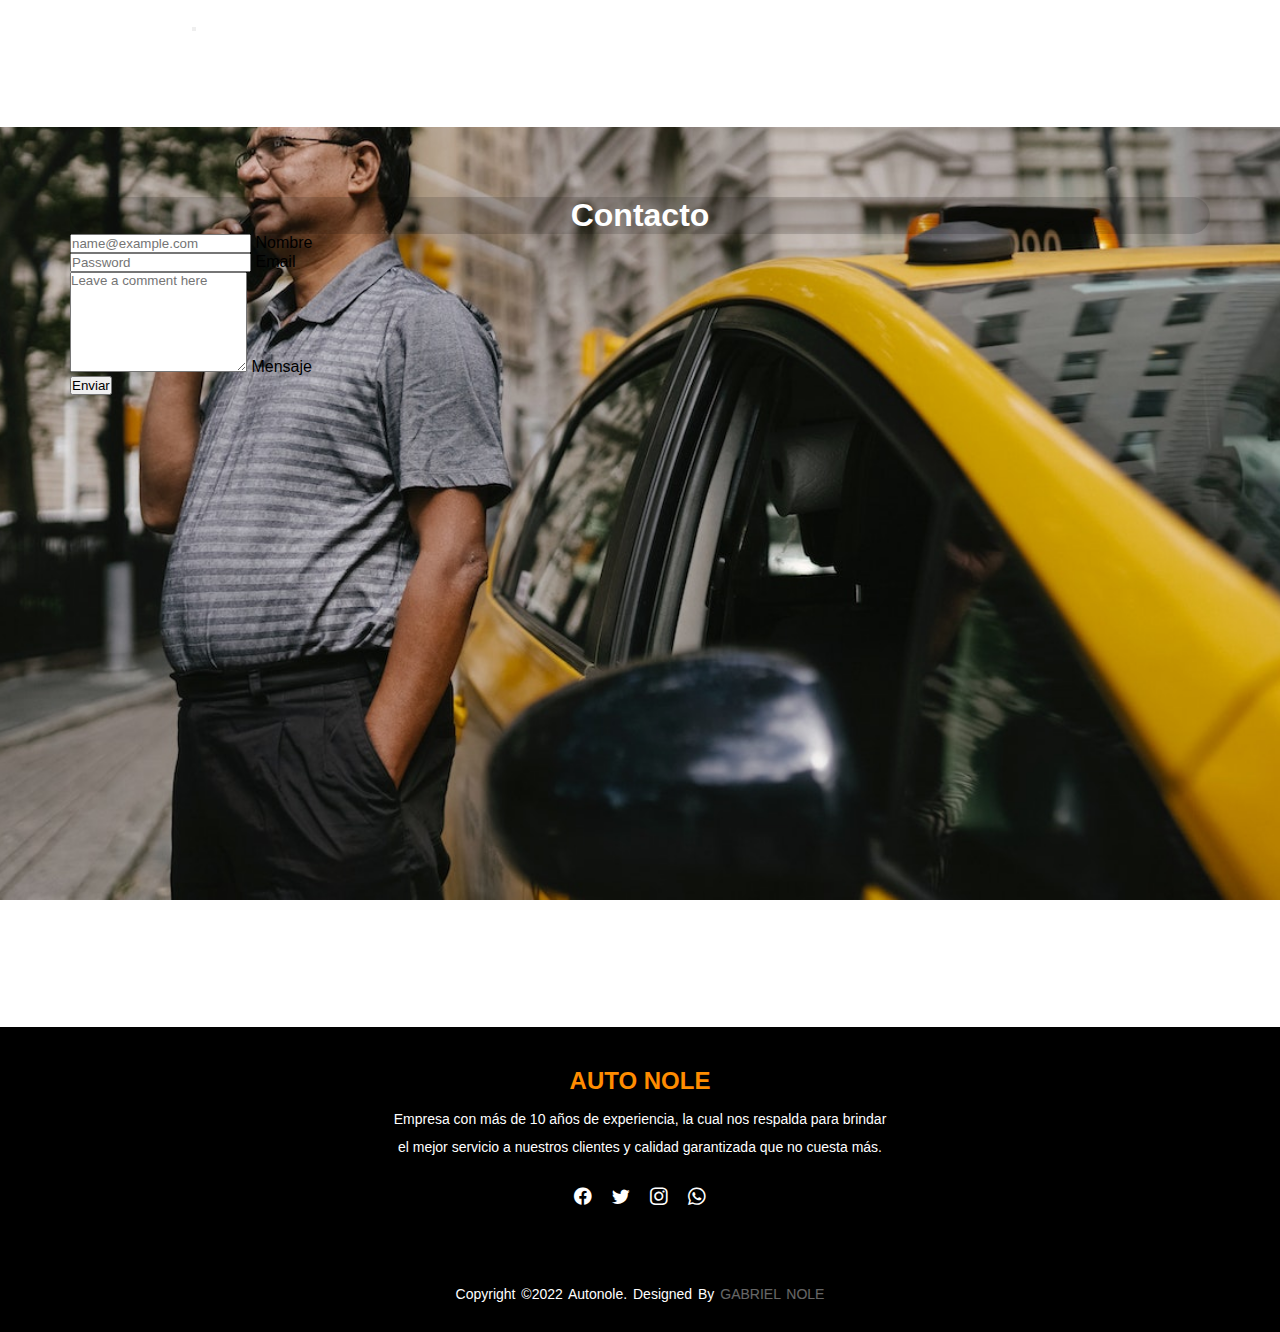
==== pages/contacto.html @ fda21eb6 "agregue page pintura" ====
<!DOCTYPE html>
<html lang="es">

<head>
  <meta charset="UTF-8">
  <meta http-equiv="X-UA-Compatible" content="IE=edge">
  <meta name="viewport" content="width=device-width, initial-scale=1.0">
  <meta name="description"
    content="Atendemos todas las marcas. Llame o póngase en contacto con nosotros a través del Formulario de contacto y nos encargamos de solucionar todo.">
  <link rel="stylesheet" href="https://cdn.jsdelivr.net/npm/bootstrap-icons@1.9.1/font/bootstrap-icons.css">
  <link href="https://cdn.jsdelivr.net/npm/bootstrap@5.2.0/dist/css/bootstrap.min.css" rel="stylesheet"
    integrity="sha384-gH2yIJqKdNHPEq0n4Mqa/HGKIhSkIHeL5AyhkYV8i59U5AR6csBvApHHNl/vI1Bx" crossorigin="anonymous">
  <link rel="stylesheet" href="../style/style.css">
  <title>Taller de Chapa y Pintura | Auto Nole | Contacto</title>
</head>





<body>

  <header>

    <nav class="navbar navbar-expand-lg">
      <div class="container-fluid">
        <a class="navbar-brand ms-5" href="../index.html">AUTO NOLE</a>
        <button class="navbar-toggler" type="button" data-bs-toggle="collapse" data-bs-target="#navbarNav"
          aria-controls="navbarNav" aria-expanded="false" aria-label="Toggle navigation">
          <span class="navbar-toggler-icon"></span>
        </button>
        <div class="collapse navbar-collapse justify-content-end me-5" id="navbarNav">
          <ul class="navbar-nav ml auto">
            <li class="nav-item">
              <a class="nav-link" href="../index.html">Inicio</a>
            </li>
            <li class="nav-item">
              <a class="nav-link" href="./nosotros.html">Nosotros</a>
            </li>
            <li class="nav-item">
              <a class="nav-link" href="./servicios.html">Servicios</a>
            </li>
            <li class="nav-item">
              <a class="nav-link" href="./galeria.html">Galeria</a>
            </li>
            <li class="nav-item">
              <a class="nav-link" href="./contacto.html">Contacto</a>
            </li>
          </ul>
        </div>
      </div>
    </nav>

  </header>

  <main class="imgdefondo">

    <div class="container">
      <div class="row  contacto">
        <div class="col-12 col-md-6">

          <h1>Contacto</h1>
          <form>
            <div class="form-floating mb-3">
              <input type="nombre" class="form-control" id="floatingInput" placeholder="name@example.com">
              <label for="floatingInput">Nombre</label>
            </div>
            <div class="form-floating">
              <input type="email" class="form-control" id="floatingPassword" placeholder="Password">
              <label for="floatingPassword">Email</label>
            </div>
            <div class="form-floating mt-3">
              <textarea class="form-control" placeholder="Leave a comment here" id="floatingTextarea2"
                style="height: 100px"></textarea>
              <label for="floatingTextarea2">Mensaje</label>
            </div>

            <button type="button" class="btn btn-warning mt-2">Enviar</button>
          </form>
        </div>

      </div>

    </div>

  </main>

  <footer>
    <div class="footer-content">
      <h2>AUTO NOLE</h2>
      <p>Empresa con más de 10 años de experiencia, la cual nos respalda para brindar el mejor servicio a nuestros
        clientes y calidad garantizada que no cuesta más.</p>
      <ul class="socials">
        <li><a href="https://www.facebook.com/"><i class="bi bi-facebook"></i></a></li>
        <li><a href="https://www.twitter.com/"><i class="bi bi-twitter"></i></a></li>
        <li><a href="https://www.instagram.com/"><i class="bi bi-instagram"></i></a></li>
        <li><a href="https://www.whatsapp.com/"><i class="bi bi-whatsapp"></i></a></li>

      </ul>
    </div>
    <div class="footer-bottom">
      <p>copyright &copy;2022 autonole. designed by <span>Gabriel Nole</span></p>
    </div>


    <script src="https://cdn.jsdelivr.net/npm/bootstrap@5.2.0/dist/js/bootstrap.bundle.min.js"
      integrity="sha384-A3rJD856KowSb7dwlZdYEkO39Gagi7vIsF0jrRAoQmDKKtQBHUuLZ9AsSv4jD4Xa"
      crossorigin="anonymous"></script>
</body>

</html>
---- style/style.css ----
@charset "UTF-8";
* {
  margin: 0;
  padding: 0;
  box-sizing: border-box;
  font-family: "Segoe UI", Tahoma, Geneva, Verdana, sans-serif;
}

body {
  width: 100%;
  overflow-x: hidden;
}

a {
  text-decoration: none;
}

ul {
  list-style-type: none;
}

/* -------H2--------- */
h2 {
  font-size: 1.5rem;
}

/*------- NAVBAR ----------- */
.nav-link {
  color: #ffffff;
}

.navbar-brand {
  color: #ffffff;
  font-size: 2rem;
  font-weight: bold;
}

.navbar-brand:hover {
  color: #ffffff;
}

/*---------FOOTER------------*/
footer {
  background-color: #000000;
  height: 10vh;
  width: 100vw;
  padding-top: 40px;
  color: #ffffff;
}

.footer-content {
  display: flex;
  align-items: center;
  justify-content: center;
  flex-direction: column;
  text-align: center;
  background-color: #000000;
}
.footer-content h2 {
  font-weight: bold;
  text-transform: capitalize;
  line-height: 3 rem;
  color: #ff8c00;
}
.footer-content h3 {
  font-size: 1.5rem;
  font-weight: bold;
  text-transform: capitalize;
  line-height: 3 rem;
  color: #ff8c00;
}
.footer-content p {
  max-width: 500px;
  margin: 10px 10px;
  line-height: 28px;
  font-size: 14px;
  display: flex;
}

.socials {
  list-style: none;
  display: flex;
  align-items: center;
  justify-content: center;
  margin: 1rem 0 3rem 0;
}
.socials li {
  margin: 0 10px;
}
.socials a {
  text-decoration: none;
  color: #ffffff;
}
.socials a i {
  font-size: 1.1rem;
  transition: color 0.4s ease;
}
.socials a:hover {
  color: #ff8c00;
}

.footer-bottom {
  background-color: #000000;
  width: 100vw;
  padding: 20px 0;
  text-align: center;
}
.footer-bottom p {
  font-size: 14px;
  word-spacing: 2px;
  text-transform: capitalize;
  margin: 10px 10px;
}
.footer-bottom span {
  text-transform: uppercase;
  opacity: 0.4;
  font-weight: 200;
}

/*-------SECCION CONTACTO.HTML----------*/
.contacto {
  padding: 70px;
  height: 80vh;
  width: 100%;
  justify-content: center;
}
.contacto h1 {
  font-weight: bold;
  background-color: rgba(0, 0, 0, 0.142);
  text-align: center;
  color: white;
  border-radius: 30px;
}

.imgdefondo {
  background-image: url(../img/contacto2.jpg);
  height: 100vh;
  width: 100%;
  background-size: cover;
  background-repeat: no-repeat;
  background-attachment: fixed;
  background-position: center;
}

/*------Carousel con bootstrap en index------*/
.carousel-item {
  height: 100vh;
  min-height: 300px;
}

.carousel-caption {
  bottom: 220px;
  z-index: 2;
}
.carousel-caption h1 {
  font-size: 45px;
  text-transform: uppercase;
  letter-spacing: 2px;
  margin-top: 25px;
  color: rgba(255, 255, 255, 0.801);
  font-family: Cambria, Cochin, Georgia, Times, "Times New Roman", serif;
}
.carousel-caption h1 span {
  font-family: Cambria, Cochin, Georgia, Times, "Times New Roman", serif;
}
.carousel-caption h2 {
  font-size: 45px;
  text-transform: uppercase;
  letter-spacing: 2px;
  margin-top: 25px;
  color: rgba(255, 255, 255, 0.801);
  font-family: Cambria, Cochin, Georgia, Times, "Times New Roman", serif;
}
.carousel-caption h3 {
  font-size: 45px;
  text-transform: uppercase;
  letter-spacing: 2px;
  margin-top: 25px;
  color: rgba(255, 255, 255, 0.801);
  font-family: Cambria, Cochin, Georgia, Times, "Times New Roman", serif;
}
.carousel-caption p {
  width: 60%;
  margin: auto;
  font-size: 18px;
  line-height: 1.9;
}

.carousel-inner::before {
  content: "";
  position: absolute;
  width: 100%;
  height: 100%;
  top: 0;
  left: 0;
  background: rgba(0, 0, 0, 0.7);
  z-index: 1;
}

@media only screen and (max-width: 767px) {
  .carousel-caption {
    bottom: 125px;
  }
  .carousel-caption a {
    padding: 10 px 15px;
  }
  .carousel-caption p {
    width: 100%;
    line-height: 1.6;
    font-size: 12px;
  }
}
@media only screen and (max-width: 480px) {
  .carousel-caption {
    bottom: 30px;
  }
}
.w-100 {
  height: 100vh;
  object-fit: cover;
}

/*----SECCION NOSOTROS.HTML--------*/
.imgnosotros {
  width: 100%;
  height: 80vh;
  padding-bottom: 40px;
  object-fit: contain;
}

.parrafo {
  color: #000000;
  font-style: bold;
  font-weight: 400;
  font-size: 1rem;
  text-align: justify;
  padding-left: 1rem;
  padding-right: 1rem;
  align-items: center;
  padding-top: 50px;
}

.parrafo2 {
  color: #000000;
  font-style: bold;
  font-weight: 400;
  font-size: 1rem;
  text-align: justify;
  padding-left: 1rem;
  padding-right: 1rem;
  align-items: center;
}

.h2_nosotros {
  padding-left: 20px;
}

.lii::before {
  content: "•";
}

/*------SECCION SERVICIOS.HTML--------*/
.h1s {
  font-size: 2rem;
  margin-top: 20px;
  display: flex;
  justify-content: center;
}

.contenedor-servicios {
  display: flex;
  padding: 15px;
  gap: 10px;
  justify-content: space-around;
  height: 50vh;
  width: 100%;
}

@media (max-width: 1023px) {
  .contenedor-servicios {
    display: flex;
    flex-direction: row;
    flex-wrap: wrap;
    height: 240vh;
  }
  .h1s {
    text-align: center;
  }
}
.tarjeta {
  display: flex;
  flex-direction: column;
  justify-content: space-around;
  align-items: center;
  width: 350px;
  height: 300px;
  padding: 10px;
  border: 2px solid black;
  border-radius: 20px;
  overflow: hidden;
}
.tarjeta__img {
  width: 100%;
  object-fit: contain;
}
.tarjeta__img:hover {
  width: 400px;
  height: 400px;
}
.tarjeta__titulo {
  padding: 15px;
  font-size: 20px;
}

#multimarca .col-lg-4 {
  padding: 25px;
}

#multimarca img {
  width: 200px;
  height: 200px;
  object-fit: contain;
}

/*------SECCION GALERIA.HTML------*/
.galeria__title {
  padding: 15px;
  font-size: 2rem;
  display: flex;
  justify-content: center;
}

.contenedor-galeria {
  width: 100%;
  margin: auto;
}

.auto__img {
  width: 100%;
}

.auto__columna {
  margin: 5px;
}

.autos .contenedor-galeria {
  display: grid;
}

@media (min-width: 478px) {
  .autos .contenedor-galeria {
    grid-template-columns: repeat(2, 1fr);
  }
}
@media (min-width: 728px) {
  .autos .contenedor-galeria {
    grid-template-columns: repeat(3, 1fr);
  }
}
@media (min-width: 1024px) {
  .autos .contenedor-galeria {
    grid-template-columns: repeat(4, 1fr);
  }
  .contenedor-galeria {
    width: 1024px;
  }
}
@media (min-width: 1200px) {
  .contenedor-galeria {
    width: 1200px;
  }
}

/*# sourceMappingURL=style.css.map */
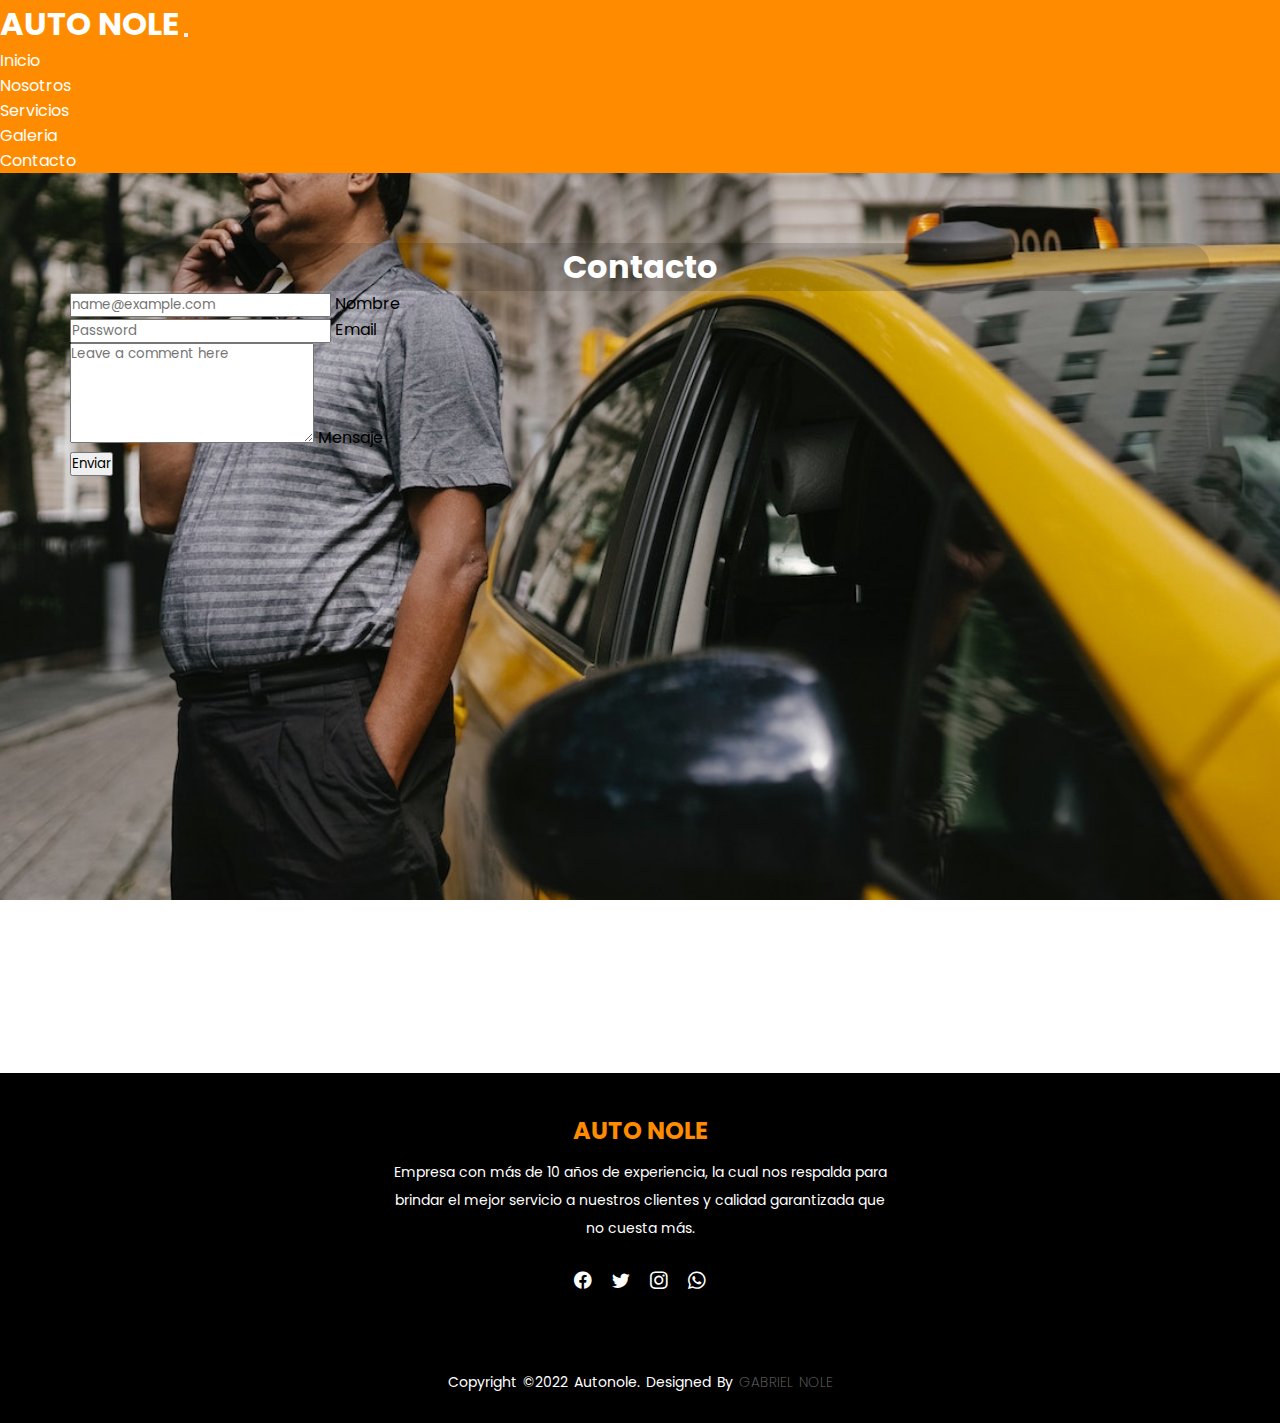
==== commit cc0b4c44: "agregue contenido a servicios" ====
--- a/pages/contacto.html
+++ b/pages/contacto.html
@@ -7,6 +7,7 @@
   <meta name="viewport" content="width=device-width, initial-scale=1.0">
   <meta name="description"
     content="Atendemos todas las marcas. Llame o póngase en contacto con nosotros a través del Formulario de contacto y nos encargamos de solucionar todo.">
+  <link href="https://fonts.googleapis.com/css2?family=Poppins&display=swap" rel="stylesheet">
   <link rel="stylesheet" href="https://cdn.jsdelivr.net/npm/bootstrap-icons@1.9.1/font/bootstrap-icons.css">
   <link href="https://cdn.jsdelivr.net/npm/bootstrap@5.2.0/dist/css/bootstrap.min.css" rel="stylesheet"
     integrity="sha384-gH2yIJqKdNHPEq0n4Mqa/HGKIhSkIHeL5AyhkYV8i59U5AR6csBvApHHNl/vI1Bx" crossorigin="anonymous">
@@ -101,7 +102,7 @@
     <div class="footer-bottom">
       <p>copyright &copy;2022 autonole. designed by <span>Gabriel Nole</span></p>
     </div>
-
+  </footer>  
 
     <script src="https://cdn.jsdelivr.net/npm/bootstrap@5.2.0/dist/js/bootstrap.bundle.min.js"
       integrity="sha384-A3rJD856KowSb7dwlZdYEkO39Gagi7vIsF0jrRAoQmDKKtQBHUuLZ9AsSv4jD4Xa"
--- a/style/style.css
+++ b/style/style.css
@@ -3,7 +3,7 @@
   margin: 0;
   padding: 0;
   box-sizing: border-box;
-  font-family: "Segoe UI", Tahoma, Geneva, Verdana, sans-serif;
+  font-family: "Poppins", Tahoma, Geneva, Verdana, sans-serif;
 }
 
 body {
@@ -37,6 +37,10 @@
 
 .navbar-brand:hover {
   color: #ffffff;
+}
+
+.navbar {
+  background-color: darkorange;
 }
 
 /*---------FOOTER------------*/
@@ -220,6 +224,10 @@
   object-fit: cover;
 }
 
+.autonole {
+  color: rgba(255, 140, 0, 0.79);
+}
+
 /*----SECCION NOSOTROS.HTML--------*/
 .imgnosotros {
   width: 100%;
@@ -237,7 +245,7 @@
   padding-left: 1rem;
   padding-right: 1rem;
   align-items: center;
-  padding-top: 50px;
+  padding-top: 100px;
 }
 
 .parrafo2 {
@@ -251,20 +259,27 @@
   align-items: center;
 }
 
-.h2_nosotros {
-  padding-left: 20px;
-}
-
 .lii::before {
   content: "•";
 }
 
+.nole {
+  color: darkorange;
+  font-weight: bold;
+}
+
+.pspan {
+  font-weight: bold;
+}
+
 /*------SECCION SERVICIOS.HTML--------*/
 .h1s {
   font-size: 2rem;
   margin-top: 20px;
   display: flex;
   justify-content: center;
+  padding: 15px;
+  font-weight: bold;
 }
 
 .contenedor-servicios {
@@ -294,22 +309,23 @@
   align-items: center;
   width: 350px;
   height: 300px;
-  padding: 10px;
-  border: 2px solid black;
+  border: 1px solid rgba(0, 0, 0, 0.158);
   border-radius: 20px;
   overflow: hidden;
 }
 .tarjeta__img {
   width: 100%;
-  object-fit: contain;
+  object-fit: cover;
+  transition: all 0.3s ease;
 }
 .tarjeta__img:hover {
-  width: 400px;
-  height: 400px;
+  scale: 1.1;
 }
 .tarjeta__titulo {
   padding: 15px;
-  font-size: 20px;
+  font-size: 1.5rem;
+  color: black;
+  text-align: center;
 }
 
 #multimarca .col-lg-4 {
@@ -320,6 +336,14 @@
   width: 200px;
   height: 200px;
   object-fit: contain;
+  transition: all 0.3s ease;
+}
+#multimarca img:hover {
+  scale: 1.1;
+}
+
+.spanbold {
+  font-weight: bold;
 }
 
 /*------SECCION GALERIA.HTML------*/
@@ -328,11 +352,13 @@
   font-size: 2rem;
   display: flex;
   justify-content: center;
+  font-weight: bold;
 }
 
 .contenedor-galeria {
   width: 100%;
   margin: auto;
+  display: flex;
 }
 
 .auto__img {
@@ -370,5 +396,118 @@
     width: 1200px;
   }
 }
+.imgservicios {
+  width: 100%;
+  height: 80vh;
+  object-fit: contain;
+}
+
+.h1servicio {
+  margin-top: 60px;
+  margin-left: 30px;
+  font-size: 2rem;
+  font-family: "Poppins", sans-serif;
+  font-weight: bold;
+}
+
+.pservicio {
+  margin-left: 30px;
+  margin-top: 50px;
+  font-size: 1rem;
+  font-family: "Poppins", sans-serif;
+}
+
+.pprecio {
+  margin-left: 30px;
+  margin-top: 50px;
+  font-size: 1rem;
+  font-weight: bold;
+  font-family: "Poppins", sans-serif;
+}
+
+.imgservicios {
+  width: 100%;
+  height: 80vh;
+  object-fit: contain;
+}
+
+.h1servicio {
+  margin-top: 60px;
+  margin-left: 30px;
+  font-size: 2rem;
+  font-family: "Poppins", sans-serif;
+  font-weight: bold;
+}
+
+.pservicio {
+  margin-left: 30px;
+  margin-top: 50px;
+  font-size: 1rem;
+  font-family: "Poppins", sans-serif;
+}
+
+.pprecio {
+  margin-left: 30px;
+  margin-top: 50px;
+  font-size: 1rem;
+  font-weight: bold;
+  font-family: "Poppins", sans-serif;
+}
+
+.imgservicios {
+  width: 100%;
+  height: 80vh;
+  object-fit: contain;
+}
+
+.h1servicio {
+  margin-top: 60px;
+  margin-left: 30px;
+  font-size: 2rem;
+  font-family: "Poppins", sans-serif;
+  font-weight: bold;
+}
+
+.pservicio {
+  margin-left: 30px;
+  margin-top: 50px;
+  font-size: 1rem;
+  font-family: "Poppins", sans-serif;
+}
+
+.pprecio {
+  margin-left: 30px;
+  margin-top: 50px;
+  font-size: 1rem;
+  font-weight: bold;
+  font-family: "Poppins", sans-serif;
+}
+
+.imgservicios {
+  width: 100%;
+  height: 80vh;
+  object-fit: contain;
+}
+
+.h1servicio {
+  margin-top: 60px;
+  margin-left: 30px;
+  font-size: 2rem;
+  font-family: "Poppins", sans-serif;
+  font-weight: bold;
+}
+
+.pservicio {
+  margin-left: 30px;
+  margin-top: 50px;
+  font-size: 1rem;
+}
+
+.pprecio {
+  margin-left: 30px;
+  margin-top: 50px;
+  font-size: 1rem;
+  font-weight: bold;
+}
 
 /*# sourceMappingURL=style.css.map */
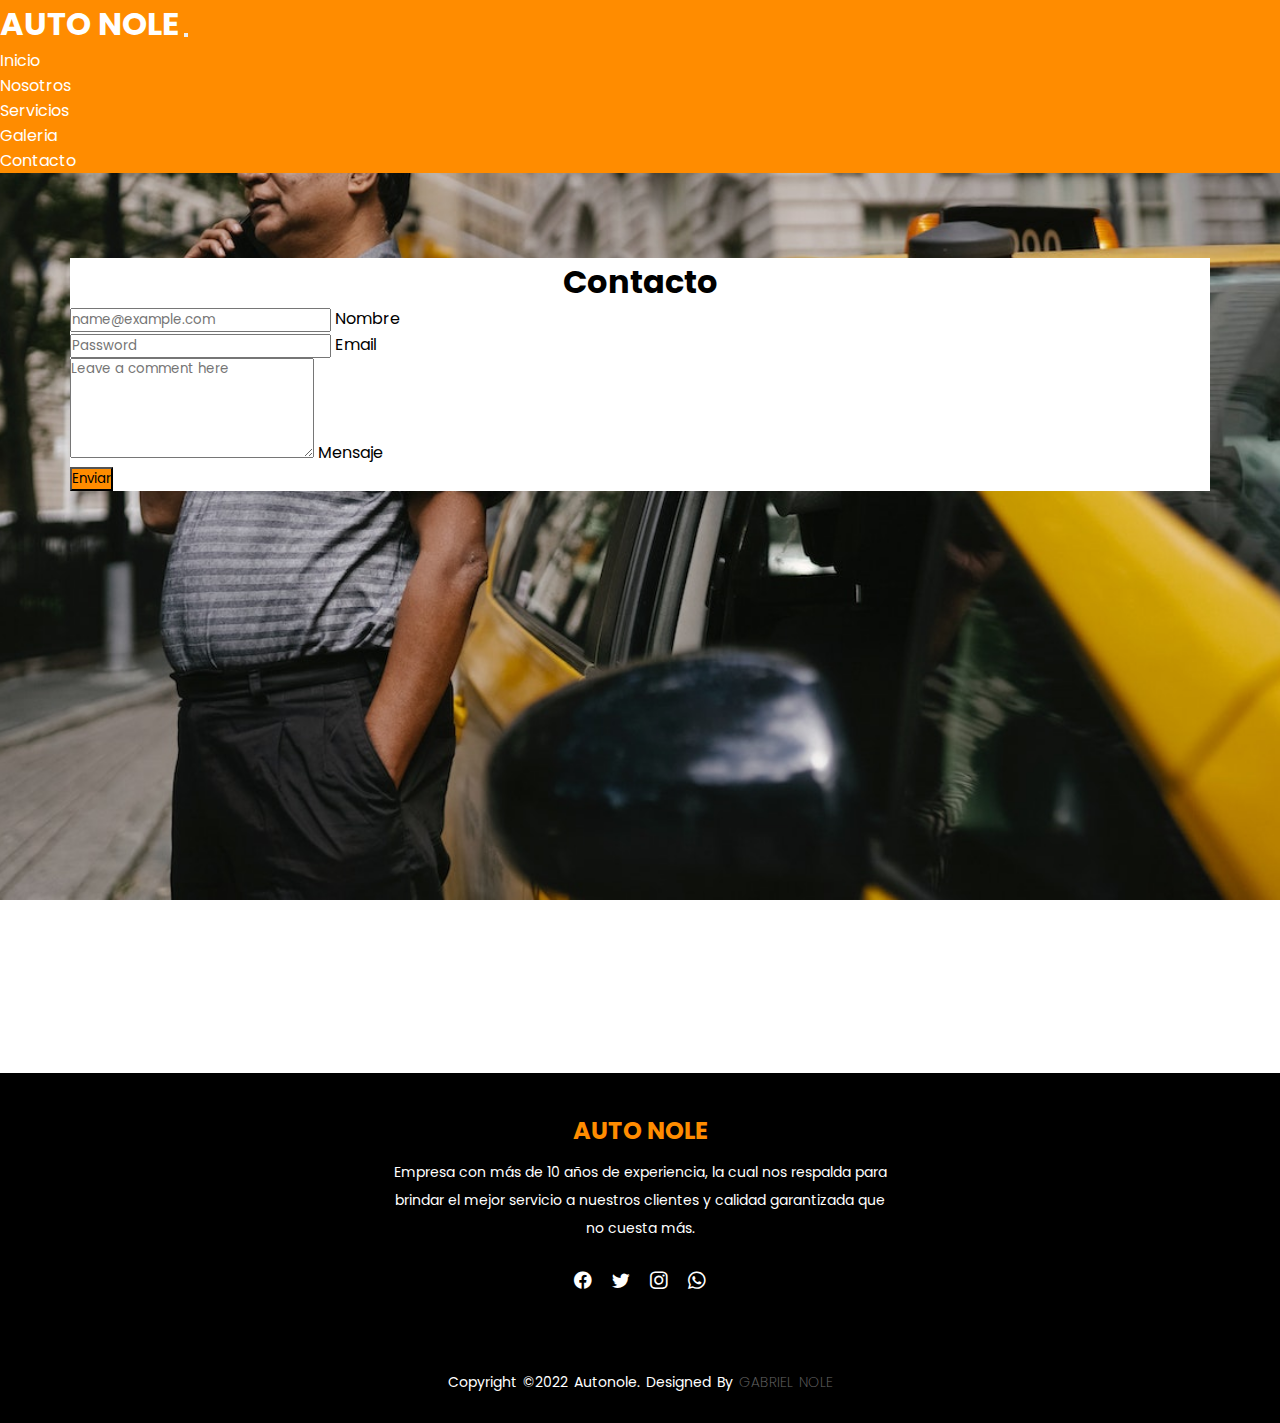
==== commit 3b12b6fa: "agregue contenido a index y mejore formulario" ====
--- a/pages/contacto.html
+++ b/pages/contacto.html
@@ -58,7 +58,7 @@
 
     <div class="container">
       <div class="row  contacto">
-        <div class="col-12 col-md-6">
+        <div class="formulario col-lg-6 col-md-12 col-sm-12">
 
           <h1>Contacto</h1>
           <form>
@@ -78,6 +78,7 @@
 
             <button type="button" class="btn btn-warning mt-2">Enviar</button>
           </form>
+
         </div>
 
       </div>
@@ -102,11 +103,11 @@
     <div class="footer-bottom">
       <p>copyright &copy;2022 autonole. designed by <span>Gabriel Nole</span></p>
     </div>
-  </footer>  
+  </footer>
 
-    <script src="https://cdn.jsdelivr.net/npm/bootstrap@5.2.0/dist/js/bootstrap.bundle.min.js"
-      integrity="sha384-A3rJD856KowSb7dwlZdYEkO39Gagi7vIsF0jrRAoQmDKKtQBHUuLZ9AsSv4jD4Xa"
-      crossorigin="anonymous"></script>
+  <script src="https://cdn.jsdelivr.net/npm/bootstrap@5.2.0/dist/js/bootstrap.bundle.min.js"
+    integrity="sha384-A3rJD856KowSb7dwlZdYEkO39Gagi7vIsF0jrRAoQmDKKtQBHUuLZ9AsSv4jD4Xa"
+    crossorigin="anonymous"></script>
 </body>
 
 </html>--- a/style/style.css
+++ b/style/style.css
@@ -130,10 +130,9 @@
 }
 .contacto h1 {
   font-weight: bold;
-  background-color: rgba(0, 0, 0, 0.142);
   text-align: center;
-  color: white;
-  border-radius: 30px;
+  color: black;
+  margin-top: 15px;
 }
 
 .imgdefondo {
@@ -144,6 +143,14 @@
   background-repeat: no-repeat;
   background-attachment: fixed;
   background-position: center;
+}
+
+.formulario {
+  background-color: white;
+}
+
+.btn {
+  background-color: darkorange;
 }
 
 /*------Carousel con bootstrap en index------*/
@@ -510,4 +517,22 @@
   font-weight: bold;
 }
 
+#seguros .col-lg-4 {
+  padding: 25px;
+}
+
+#seguros img {
+  width: 200px;
+  height: 200px;
+  object-fit: contain;
+  transition: all 0.3s ease;
+}
+#seguros img:hover {
+  scale: 1.1;
+}
+
+.spanbold {
+  font-weight: bold;
+}
+
 /*# sourceMappingURL=style.css.map */
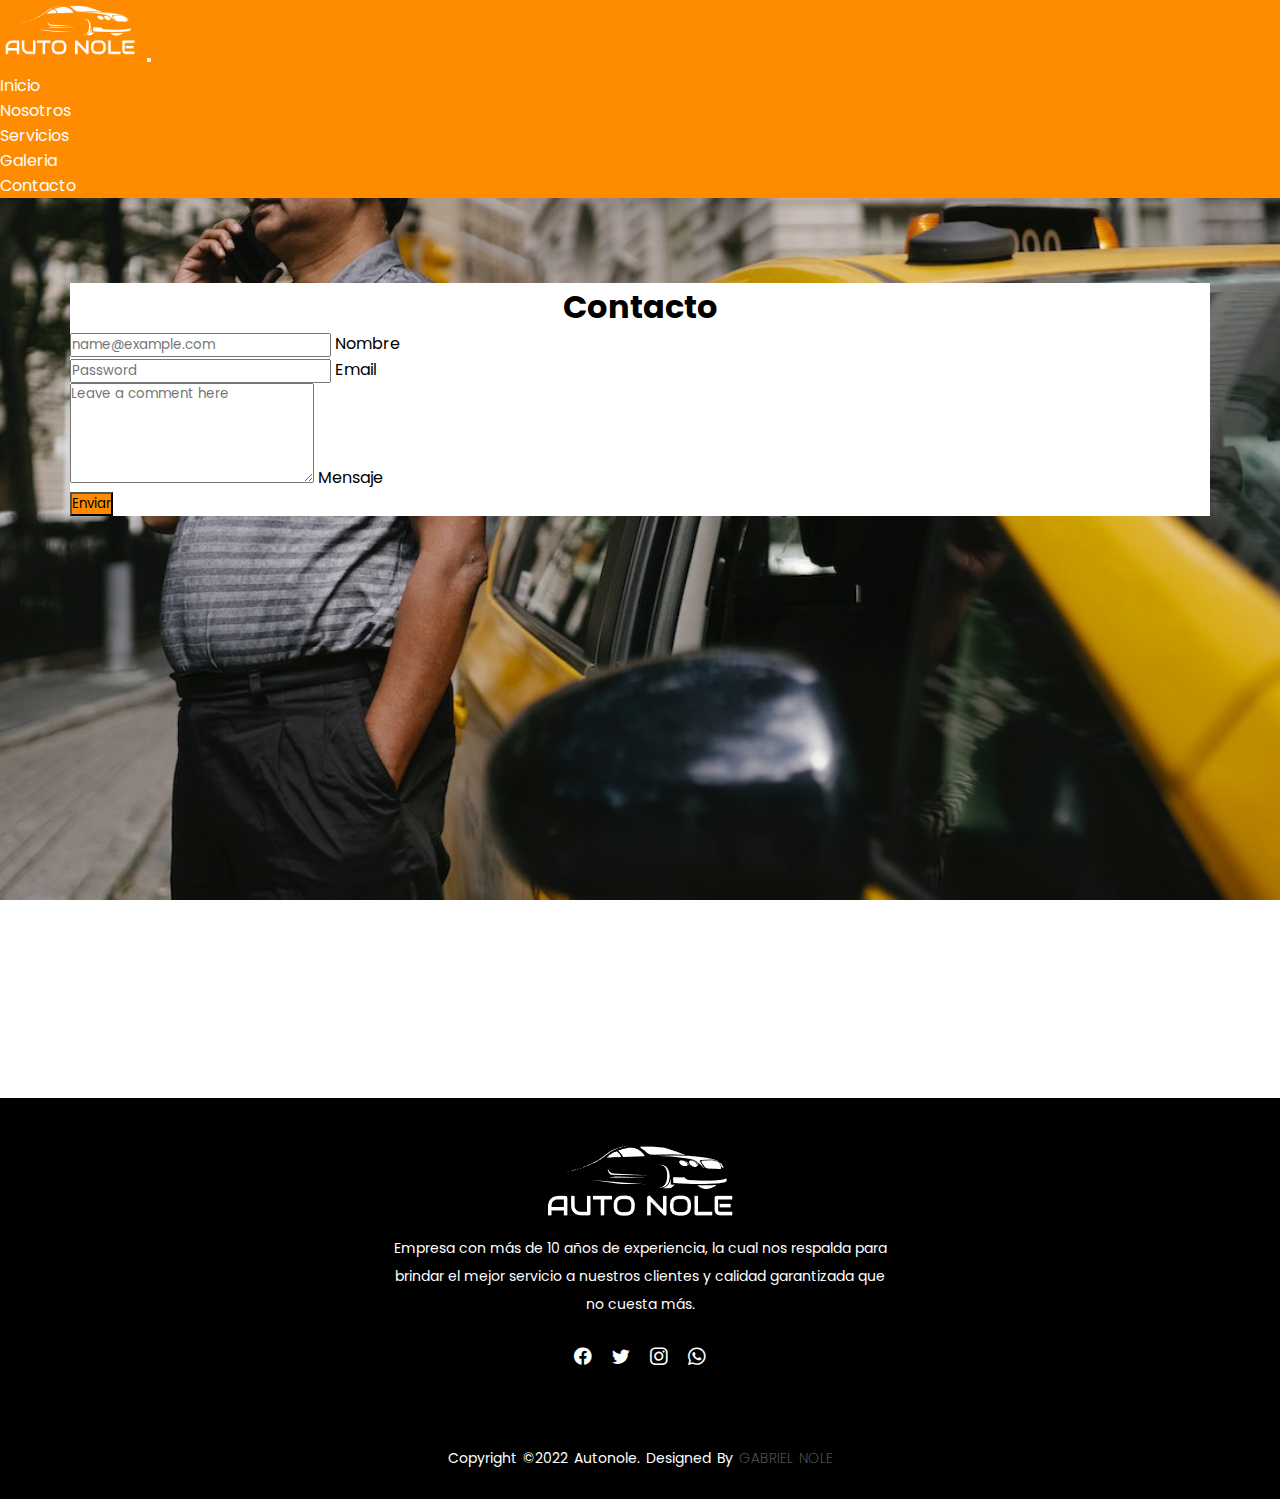
==== commit 074995df: "agregue contenido en index y logoen navbar" ====
--- a/pages/contacto.html
+++ b/pages/contacto.html
@@ -21,11 +21,13 @@
 
 <body>
 
-  <header>
+  <header class="sticky-top">
 
     <nav class="navbar navbar-expand-lg">
       <div class="container-fluid">
-        <a class="navbar-brand ms-5" href="../index.html">AUTO NOLE</a>
+        <a class="navbar-brand ms-5" href="../index.html">
+          <img src="../img/logo.png" alt="" class="nav-logo">
+        </a>
         <button class="navbar-toggler" type="button" data-bs-toggle="collapse" data-bs-target="#navbarNav"
           aria-controls="navbarNav" aria-expanded="false" aria-label="Toggle navigation">
           <span class="navbar-toggler-icon"></span>
@@ -45,7 +47,7 @@
               <a class="nav-link" href="./galeria.html">Galeria</a>
             </li>
             <li class="nav-item">
-              <a class="nav-link" href="./contacto.html">Contacto</a>
+              <a class="nav-link active" href="./contacto.html">Contacto</a>
             </li>
           </ul>
         </div>
@@ -76,7 +78,7 @@
               <label for="floatingTextarea2">Mensaje</label>
             </div>
 
-            <button type="button" class="btn btn-warning mt-2">Enviar</button>
+            <button type="button" class="btn btn mt-2">Enviar</button>
           </form>
 
         </div>
@@ -89,7 +91,7 @@
 
   <footer>
     <div class="footer-content">
-      <h2>AUTO NOLE</h2>
+      <img src="../img/logo.png" alt="">
       <p>Empresa con más de 10 años de experiencia, la cual nos respalda para brindar el mejor servicio a nuestros
         clientes y calidad garantizada que no cuesta más.</p>
       <ul class="socials">
--- a/style/style.css
+++ b/style/style.css
@@ -19,9 +19,13 @@
   list-style-type: none;
 }
 
-/* -------H2--------- */
+/* -------H1yH2--------- */
 h2 {
   font-size: 1.5rem;
+}
+
+h1 {
+  font-size: 2rem;
 }
 
 /*------- NAVBAR ----------- */
@@ -41,6 +45,14 @@
 
 .navbar {
   background-color: darkorange;
+}
+
+.dropdown-item:hover {
+  background-color: darkorange;
+}
+
+.nav-logo {
+  height: 60px;
 }
 
 /*---------FOOTER------------*/
@@ -151,6 +163,9 @@
 
 .btn {
   background-color: darkorange;
+}
+.btn:hover {
+  color: orange;
 }
 
 /*------Carousel con bootstrap en index------*/
@@ -319,6 +334,7 @@
   border: 1px solid rgba(0, 0, 0, 0.158);
   border-radius: 20px;
   overflow: hidden;
+  box-shadow: 0 0 30px rgba(0, 0, 0, 0.5);
 }
 .tarjeta__img {
   width: 100%;
@@ -335,6 +351,185 @@
   text-align: center;
 }
 
+#seguros .col-lg-4 {
+  padding: 25px;
+}
+
+#seguros img {
+  width: 200px;
+  height: 200px;
+  object-fit: contain;
+  transition: all 0.3s ease;
+}
+#seguros img:hover {
+  scale: 1.1;
+}
+
+/*------SECCION GALERIA.HTML------*/
+.galeria__title {
+  padding: 15px;
+  font-size: 2rem;
+  display: flex;
+  justify-content: center;
+  font-weight: bold;
+}
+
+.contenedor-galeria {
+  width: 100%;
+  margin: auto;
+  display: flex;
+}
+
+.auto__img {
+  width: 100%;
+}
+
+.auto__columna {
+  margin: 5px;
+  box-shadow: 0 0 30px rgba(0, 0, 0, 0.3);
+}
+
+.autos .contenedor-galeria {
+  display: grid;
+}
+
+@media (min-width: 478px) {
+  .autos .contenedor-galeria {
+    grid-template-columns: repeat(2, 1fr);
+  }
+}
+@media (min-width: 728px) {
+  .autos .contenedor-galeria {
+    grid-template-columns: repeat(3, 1fr);
+  }
+}
+@media (min-width: 1024px) {
+  .autos .contenedor-galeria {
+    grid-template-columns: repeat(4, 1fr);
+  }
+  .contenedor-galeria {
+    width: 1024px;
+  }
+}
+@media (min-width: 1200px) {
+  .contenedor-galeria {
+    width: 1200px;
+  }
+}
+.imgservicios {
+  width: 100%;
+  height: 80vh;
+  object-fit: contain;
+}
+
+.h1servicio {
+  margin-top: 60px;
+  margin-left: 30px;
+  font-size: 2rem;
+  font-family: "Poppins", sans-serif;
+  font-weight: bold;
+}
+
+.pservicio {
+  margin-left: 30px;
+  margin-top: 50px;
+  font-size: 1rem;
+  font-family: "Poppins", sans-serif;
+}
+
+.pprecio {
+  margin-left: 30px;
+  margin-top: 50px;
+  font-size: 1rem;
+  font-weight: bold;
+  font-family: "Poppins", sans-serif;
+}
+
+.imgservicios {
+  width: 100%;
+  height: 80vh;
+  object-fit: contain;
+}
+
+.h1servicio {
+  margin-top: 60px;
+  margin-left: 30px;
+  font-size: 2rem;
+  font-family: "Poppins", sans-serif;
+  font-weight: bold;
+}
+
+.pservicio {
+  margin-left: 30px;
+  margin-top: 50px;
+  font-size: 1rem;
+  font-family: "Poppins", sans-serif;
+}
+
+.pprecio {
+  margin-left: 30px;
+  margin-top: 50px;
+  font-size: 1rem;
+  font-weight: bold;
+  font-family: "Poppins", sans-serif;
+}
+
+.imgservicios {
+  width: 100%;
+  height: 80vh;
+  object-fit: contain;
+}
+
+.h1servicio {
+  margin-top: 60px;
+  margin-left: 30px;
+  font-size: 2rem;
+  font-family: "Poppins", sans-serif;
+  font-weight: bold;
+}
+
+.pservicio {
+  margin-left: 30px;
+  margin-top: 50px;
+  font-size: 1rem;
+  font-family: "Poppins", sans-serif;
+}
+
+.pprecio {
+  margin-left: 30px;
+  margin-top: 50px;
+  font-size: 1rem;
+  font-weight: bold;
+  font-family: "Poppins", sans-serif;
+}
+
+.imgservicios {
+  width: 100%;
+  height: 80vh;
+  object-fit: contain;
+}
+
+.h1servicio {
+  margin-top: 60px;
+  margin-left: 30px;
+  font-size: 2rem;
+  font-family: "Poppins", sans-serif;
+  font-weight: bold;
+}
+
+.pservicio {
+  margin-left: 30px;
+  margin-top: 50px;
+  font-size: 1rem;
+}
+
+.pprecio {
+  margin-left: 30px;
+  margin-top: 50px;
+  font-size: 1rem;
+  font-weight: bold;
+}
+
 #multimarca .col-lg-4 {
   padding: 25px;
 }
@@ -353,186 +548,65 @@
   font-weight: bold;
 }
 
-/*------SECCION GALERIA.HTML------*/
-.galeria__title {
-  padding: 15px;
-  font-size: 2rem;
-  display: flex;
-  justify-content: center;
-  font-weight: bold;
-}
-
-.contenedor-galeria {
-  width: 100%;
-  margin: auto;
-  display: flex;
-}
-
-.auto__img {
-  width: 100%;
-}
-
-.auto__columna {
-  margin: 5px;
-}
-
-.autos .contenedor-galeria {
-  display: grid;
-}
-
-@media (min-width: 478px) {
-  .autos .contenedor-galeria {
-    grid-template-columns: repeat(2, 1fr);
-  }
-}
-@media (min-width: 728px) {
-  .autos .contenedor-galeria {
-    grid-template-columns: repeat(3, 1fr);
-  }
-}
-@media (min-width: 1024px) {
-  .autos .contenedor-galeria {
-    grid-template-columns: repeat(4, 1fr);
-  }
-  .contenedor-galeria {
-    width: 1024px;
-  }
-}
-@media (min-width: 1200px) {
-  .contenedor-galeria {
-    width: 1200px;
-  }
-}
-.imgservicios {
-  width: 100%;
-  height: 80vh;
-  object-fit: contain;
-}
-
-.h1servicio {
-  margin-top: 60px;
-  margin-left: 30px;
-  font-size: 2rem;
-  font-family: "Poppins", sans-serif;
-  font-weight: bold;
-}
-
-.pservicio {
-  margin-left: 30px;
-  margin-top: 50px;
-  font-size: 1rem;
-  font-family: "Poppins", sans-serif;
-}
-
-.pprecio {
-  margin-left: 30px;
-  margin-top: 50px;
-  font-size: 1rem;
-  font-weight: bold;
-  font-family: "Poppins", sans-serif;
-}
-
-.imgservicios {
-  width: 100%;
-  height: 80vh;
-  object-fit: contain;
-}
-
-.h1servicio {
-  margin-top: 60px;
-  margin-left: 30px;
-  font-size: 2rem;
-  font-family: "Poppins", sans-serif;
-  font-weight: bold;
-}
-
-.pservicio {
-  margin-left: 30px;
-  margin-top: 50px;
-  font-size: 1rem;
-  font-family: "Poppins", sans-serif;
-}
-
-.pprecio {
-  margin-left: 30px;
-  margin-top: 50px;
-  font-size: 1rem;
-  font-weight: bold;
-  font-family: "Poppins", sans-serif;
-}
-
-.imgservicios {
-  width: 100%;
-  height: 80vh;
-  object-fit: contain;
-}
-
-.h1servicio {
-  margin-top: 60px;
-  margin-left: 30px;
-  font-size: 2rem;
-  font-family: "Poppins", sans-serif;
-  font-weight: bold;
-}
-
-.pservicio {
-  margin-left: 30px;
-  margin-top: 50px;
-  font-size: 1rem;
-  font-family: "Poppins", sans-serif;
-}
-
-.pprecio {
-  margin-left: 30px;
-  margin-top: 50px;
-  font-size: 1rem;
-  font-weight: bold;
-  font-family: "Poppins", sans-serif;
-}
-
-.imgservicios {
-  width: 100%;
-  height: 80vh;
-  object-fit: contain;
-}
-
-.h1servicio {
-  margin-top: 60px;
-  margin-left: 30px;
-  font-size: 2rem;
-  font-family: "Poppins", sans-serif;
-  font-weight: bold;
-}
-
-.pservicio {
-  margin-left: 30px;
-  margin-top: 50px;
-  font-size: 1rem;
-}
-
-.pprecio {
-  margin-left: 30px;
-  margin-top: 50px;
-  font-size: 1rem;
-  font-weight: bold;
-}
-
-#seguros .col-lg-4 {
-  padding: 25px;
-}
-
-#seguros img {
-  width: 200px;
+.perfil-area {
+  padding: 80px 0;
+}
+
+.perfil-area h2 {
+  text-align: center;
+  padding: 40px;
+  font-weight: bold;
+}
+
+.card {
+  box-shadow: 0 0 30px rgba(0, 0, 0, 0.5);
+  overflow: hidden;
+  border-radius: 15px;
+}
+
+.img1 img {
   height: 200px;
-  object-fit: contain;
+  border-top-right-radius: 15px;
+  border-top-left-radius: 15px;
+  width: 100%;
+  object-fit: cover;
+}
+
+.img2 img {
+  position: relative;
+  display: block;
+  margin-left: auto;
+  margin-right: auto;
+  z-index: 1;
+  width: 140px;
+  height: 140px;
+  border-radius: 50%;
+  border: 7px solid #fff;
+  margin-top: -80px;
+  object-fit: cover;
+}
+
+.card:hover .img2 img {
+  border-color: rgba(255, 140, 0, 0.686);
   transition: all 0.3s ease;
-}
-#seguros img:hover {
   scale: 1.1;
 }
 
-.spanbold {
-  font-weight: bold;
+.card-text {
+  padding: 30px 0;
+  text-align: center;
+}
+
+.card-text h3 {
+  text-transform: uppercase;
+  font-weight: 900;
+  font-size: 20px;
+  margin: 0 0 20px;
+}
+
+.card-text p {
+  font-size: 16px;
+  padding: 0 35px;
 }
 
 /*# sourceMappingURL=style.css.map */
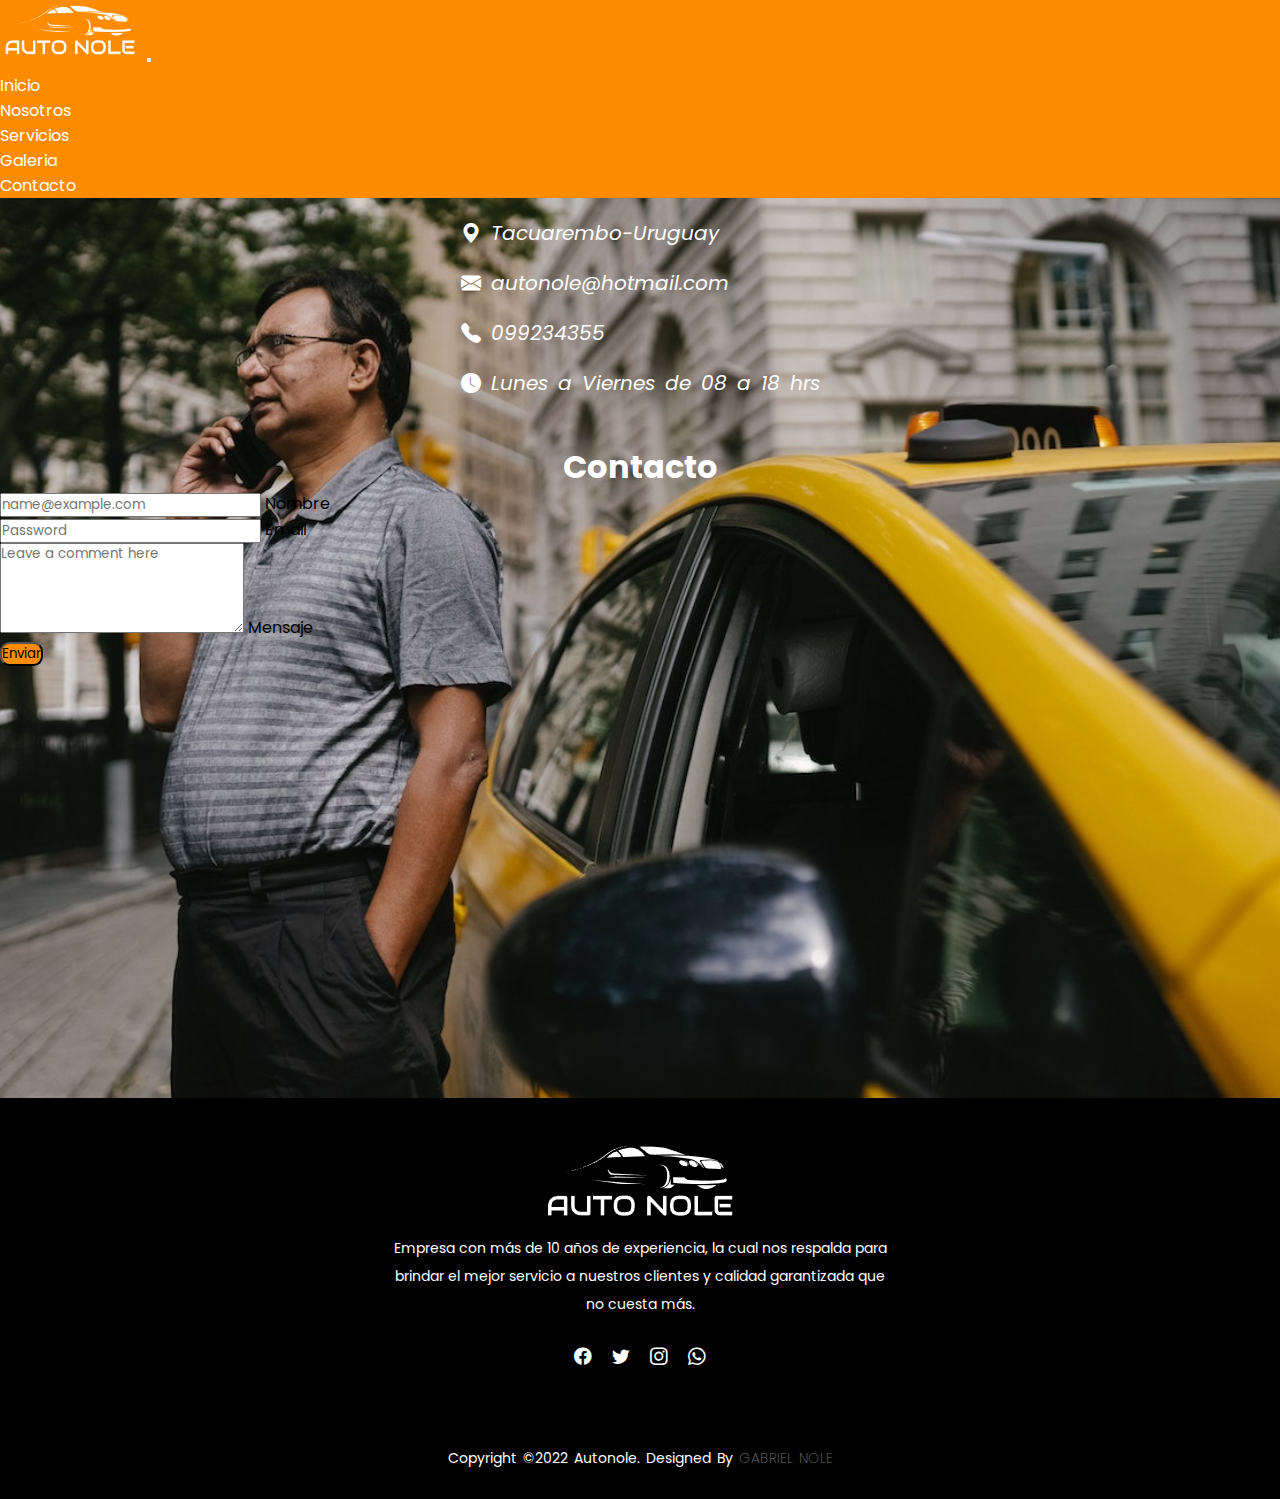
==== commit 6a2b4a9a: "cositas en contacto y img" ====
--- a/pages/contacto.html
+++ b/pages/contacto.html
@@ -59,9 +59,17 @@
   <main class="imgdefondo">
 
     <div class="container">
-      <div class="row  contacto">
-        <div class="formulario col-lg-6 col-md-12 col-sm-12">
+      <div class="row contacto">
 
+        <div class="info col-12 col-md-6 col-s-3">
+          <div class="contacto-info">
+            <div class="icons"><i class="bi bi-geo-alt-fill"> Tacuarembo-Uruguay</i></div>
+            <div class="icons"><i class="bi bi-envelope-fill"> autonole@hotmail.com</i></div>
+            <div class="icons"><i class="bi bi-telephone-fill"> 099234355</i></div>
+            <div class="icons"><i class="bi bi-clock-fill"> Lunes a Viernes de 08 a 18 hrs</i></div>
+          </div>
+        </div>
+        <div class="formulario col-12 col-md-6 col-s-3">
           <h1>Contacto</h1>
           <form>
             <div class="form-floating mb-3">
@@ -74,11 +82,10 @@
             </div>
             <div class="form-floating mt-3">
               <textarea class="form-control" placeholder="Leave a comment here" id="floatingTextarea2"
-                style="height: 100px"></textarea>
+                style="height: 90px"></textarea>
               <label for="floatingTextarea2">Mensaje</label>
             </div>
-
-            <button type="button" class="btn btn mt-2">Enviar</button>
+            <button type="button" class="btn btn mt-1">Enviar</button>
           </form>
 
         </div>
--- a/style/style.css
+++ b/style/style.css
@@ -135,8 +135,7 @@
 
 /*-------SECCION CONTACTO.HTML----------*/
 .contacto {
-  padding: 70px;
-  height: 80vh;
+  height: 100%;
   width: 100%;
   justify-content: center;
 }
@@ -145,6 +144,7 @@
   text-align: center;
   color: black;
   margin-top: 15px;
+  color: rgb(255, 255, 255);
 }
 
 .imgdefondo {
@@ -153,19 +153,34 @@
   width: 100%;
   background-size: cover;
   background-repeat: no-repeat;
-  background-attachment: fixed;
   background-position: center;
 }
 
+.info {
+  display: flex;
+  justify-content: center;
+  align-items: center;
+}
+
+.contacto-info {
+  font-size: 20px;
+  margin-top: 10px;
+  color: white;
+  line-height: 50px;
+  word-spacing: 4px;
+}
+
 .formulario {
-  background-color: white;
+  padding-top: 20px;
 }
 
 .btn {
   background-color: darkorange;
+  border-radius: 0.6rem;
 }
 .btn:hover {
   color: orange;
+  box-shadow: 3px 2px 20px orange, 3px 2px 20px orange;
 }
 
 /*------Carousel con bootstrap en index------*/
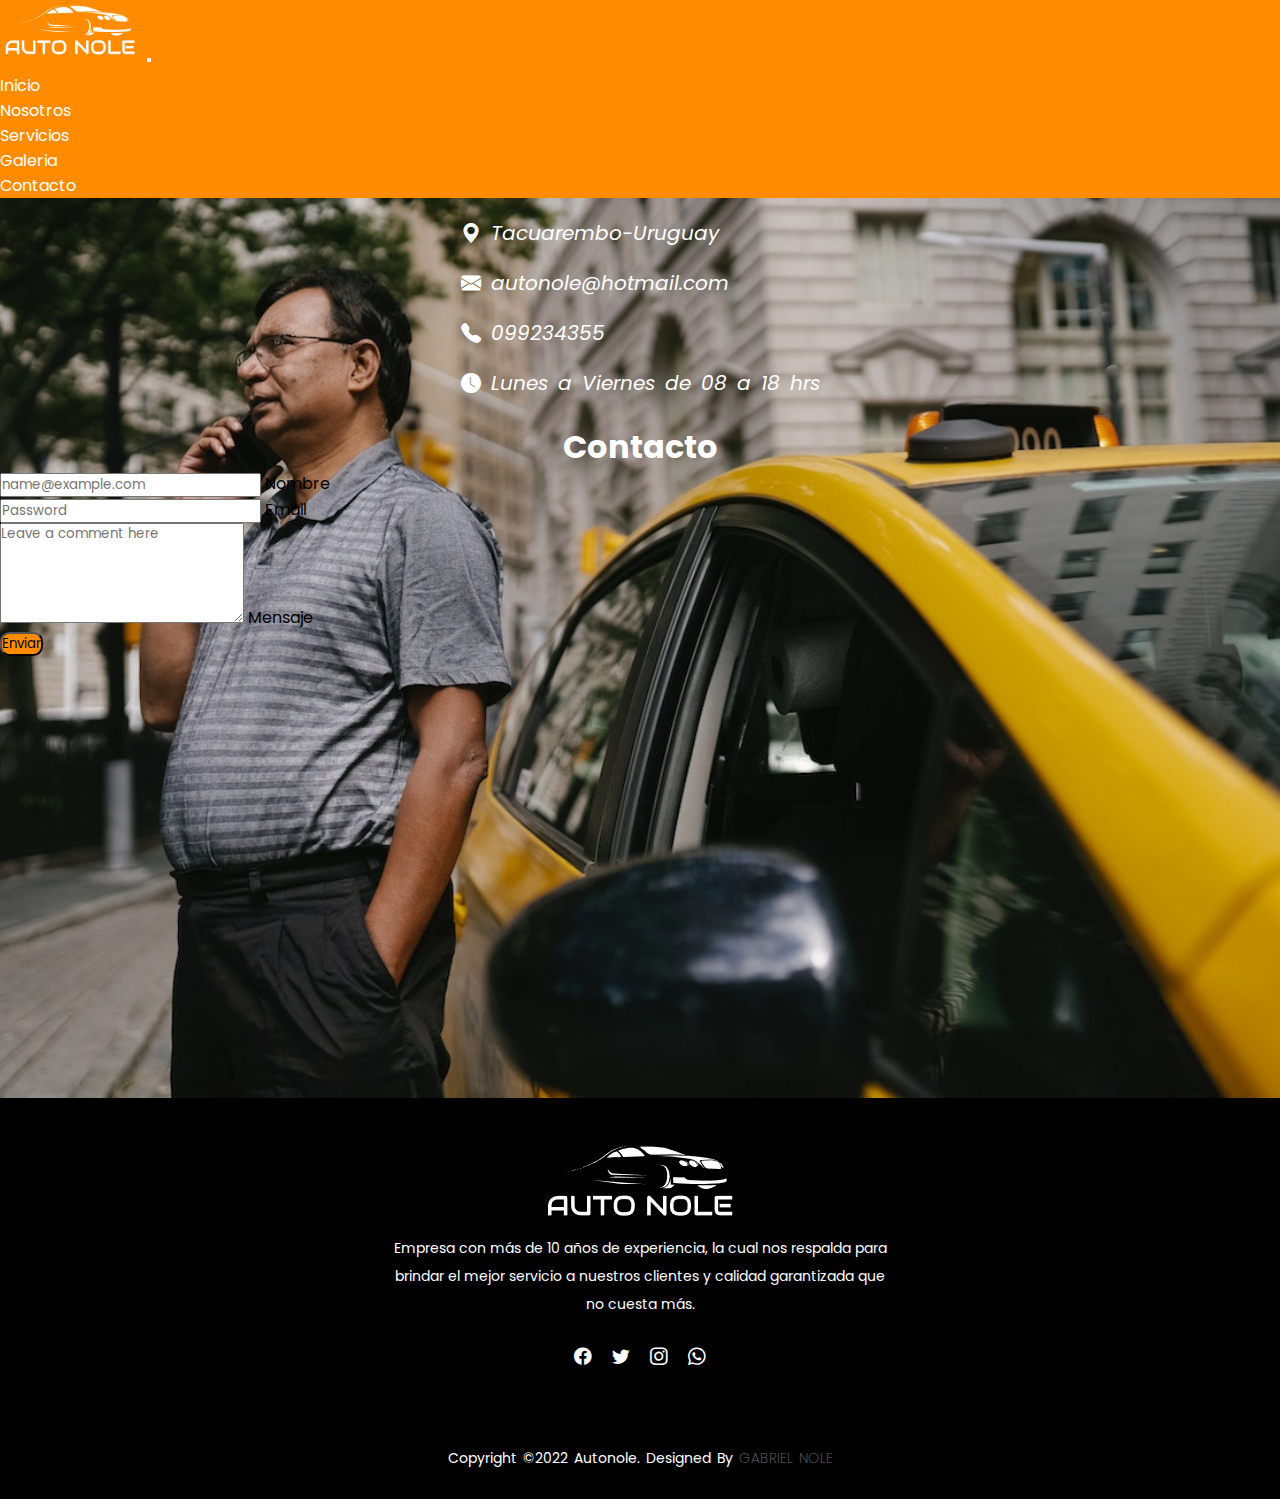
==== commit eeb09436: "ultimos detalles" ====
--- a/pages/contacto.html
+++ b/pages/contacto.html
@@ -55,13 +55,10 @@
     </nav>
 
   </header>
-
   <main class="imgdefondo">
-
     <div class="container">
       <div class="row contacto">
-
-        <div class="info col-12 col-md-6 col-s-3">
+        <div class="info col-md-6">
           <div class="contacto-info">
             <div class="icons"><i class="bi bi-geo-alt-fill"> Tacuarembo-Uruguay</i></div>
             <div class="icons"><i class="bi bi-envelope-fill"> autonole@hotmail.com</i></div>
@@ -69,10 +66,10 @@
             <div class="icons"><i class="bi bi-clock-fill"> Lunes a Viernes de 08 a 18 hrs</i></div>
           </div>
         </div>
-        <div class="formulario col-12 col-md-6 col-s-3">
+        <div class="col-md-6">
           <h1>Contacto</h1>
           <form>
-            <div class="form-floating mb-3">
+            <div class="form-floating mb-3 ">
               <input type="nombre" class="form-control" id="floatingInput" placeholder="name@example.com">
               <label for="floatingInput">Nombre</label>
             </div>
@@ -82,23 +79,19 @@
             </div>
             <div class="form-floating mt-3">
               <textarea class="form-control" placeholder="Leave a comment here" id="floatingTextarea2"
-                style="height: 90px"></textarea>
+                style="height: 100px"></textarea>
               <label for="floatingTextarea2">Mensaje</label>
             </div>
             <button type="button" class="btn btn mt-1">Enviar</button>
           </form>
-
         </div>
-
       </div>
-
     </div>
-
   </main>
 
   <footer>
     <div class="footer-content">
-      <img src="../img/logo.png" alt="">
+      <img src="../img/logo.png" alt="logo de auto nole">
       <p>Empresa con más de 10 años de experiencia, la cual nos respalda para brindar el mejor servicio a nuestros
         clientes y calidad garantizada que no cuesta más.</p>
       <ul class="socials">
@@ -106,7 +99,6 @@
         <li><a href="https://www.twitter.com/"><i class="bi bi-twitter"></i></a></li>
         <li><a href="https://www.instagram.com/"><i class="bi bi-instagram"></i></a></li>
         <li><a href="https://www.whatsapp.com/"><i class="bi bi-whatsapp"></i></a></li>
-
       </ul>
     </div>
     <div class="footer-bottom">
--- a/style/style.css
+++ b/style/style.css
@@ -170,10 +170,6 @@
   word-spacing: 4px;
 }
 
-.formulario {
-  padding-top: 20px;
-}
-
 .btn {
   background-color: darkorange;
   border-radius: 0.6rem;
@@ -301,7 +297,7 @@
 }
 
 .nole {
-  color: darkorange;
+  color: #ff8c00;
   font-weight: bold;
 }
 
@@ -362,7 +358,7 @@
 .tarjeta__titulo {
   padding: 15px;
   font-size: 1.5rem;
-  color: black;
+  color: #000000;
   text-align: center;
 }
 
@@ -441,7 +437,6 @@
   margin-top: 60px;
   margin-left: 30px;
   font-size: 2rem;
-  font-family: "Poppins", sans-serif;
   font-weight: bold;
 }
 
@@ -449,7 +444,6 @@
   margin-left: 30px;
   margin-top: 50px;
   font-size: 1rem;
-  font-family: "Poppins", sans-serif;
 }
 
 .pprecio {
@@ -457,7 +451,6 @@
   margin-top: 50px;
   font-size: 1rem;
   font-weight: bold;
-  font-family: "Poppins", sans-serif;
 }
 
 .imgservicios {
@@ -470,7 +463,6 @@
   margin-top: 60px;
   margin-left: 30px;
   font-size: 2rem;
-  font-family: "Poppins", sans-serif;
   font-weight: bold;
 }
 
@@ -478,7 +470,6 @@
   margin-left: 30px;
   margin-top: 50px;
   font-size: 1rem;
-  font-family: "Poppins", sans-serif;
 }
 
 .pprecio {
@@ -486,7 +477,6 @@
   margin-top: 50px;
   font-size: 1rem;
   font-weight: bold;
-  font-family: "Poppins", sans-serif;
 }
 
 .imgservicios {
@@ -499,7 +489,6 @@
   margin-top: 60px;
   margin-left: 30px;
   font-size: 2rem;
-  font-family: "Poppins", sans-serif;
   font-weight: bold;
 }
 
@@ -507,7 +496,6 @@
   margin-left: 30px;
   margin-top: 50px;
   font-size: 1rem;
-  font-family: "Poppins", sans-serif;
 }
 
 .pprecio {
@@ -515,7 +503,6 @@
   margin-top: 50px;
   font-size: 1rem;
   font-weight: bold;
-  font-family: "Poppins", sans-serif;
 }
 
 .imgservicios {
@@ -528,7 +515,6 @@
   margin-top: 60px;
   margin-left: 30px;
   font-size: 2rem;
-  font-family: "Poppins", sans-serif;
   font-weight: bold;
 }
 
